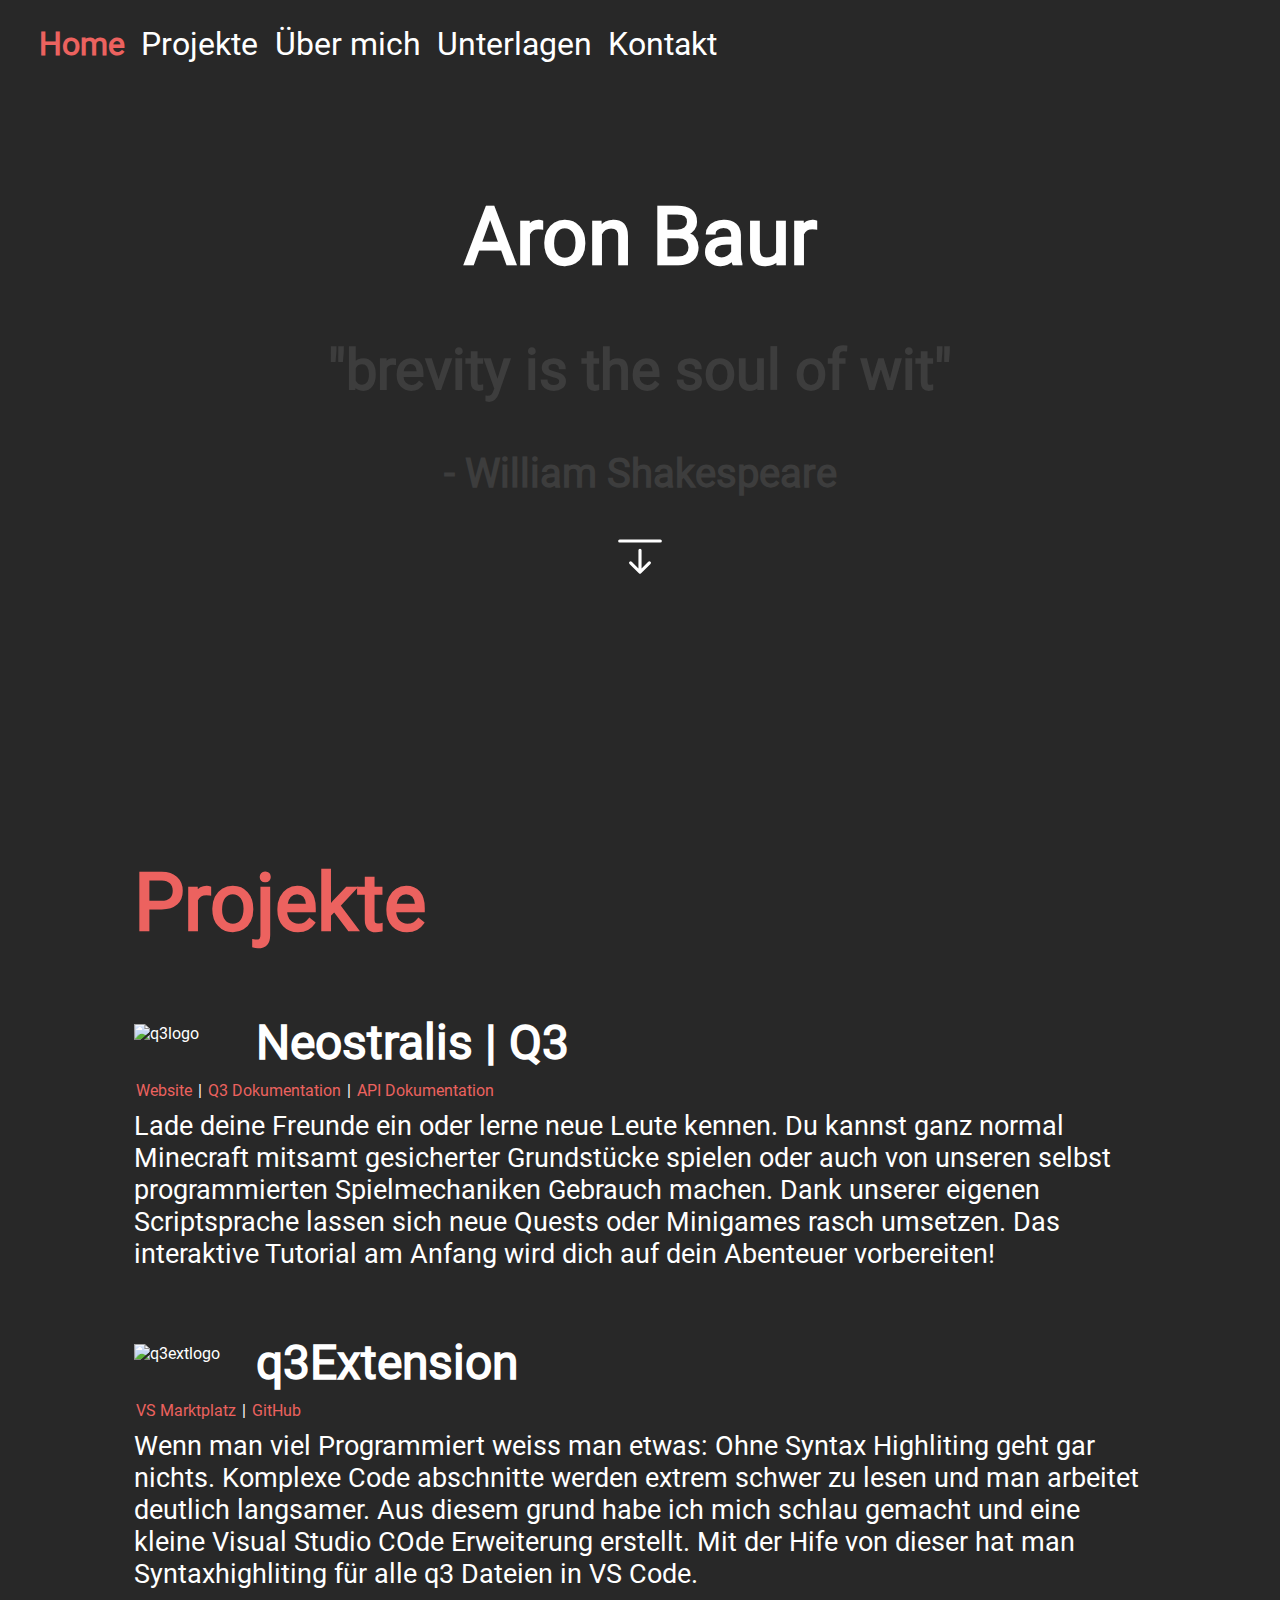
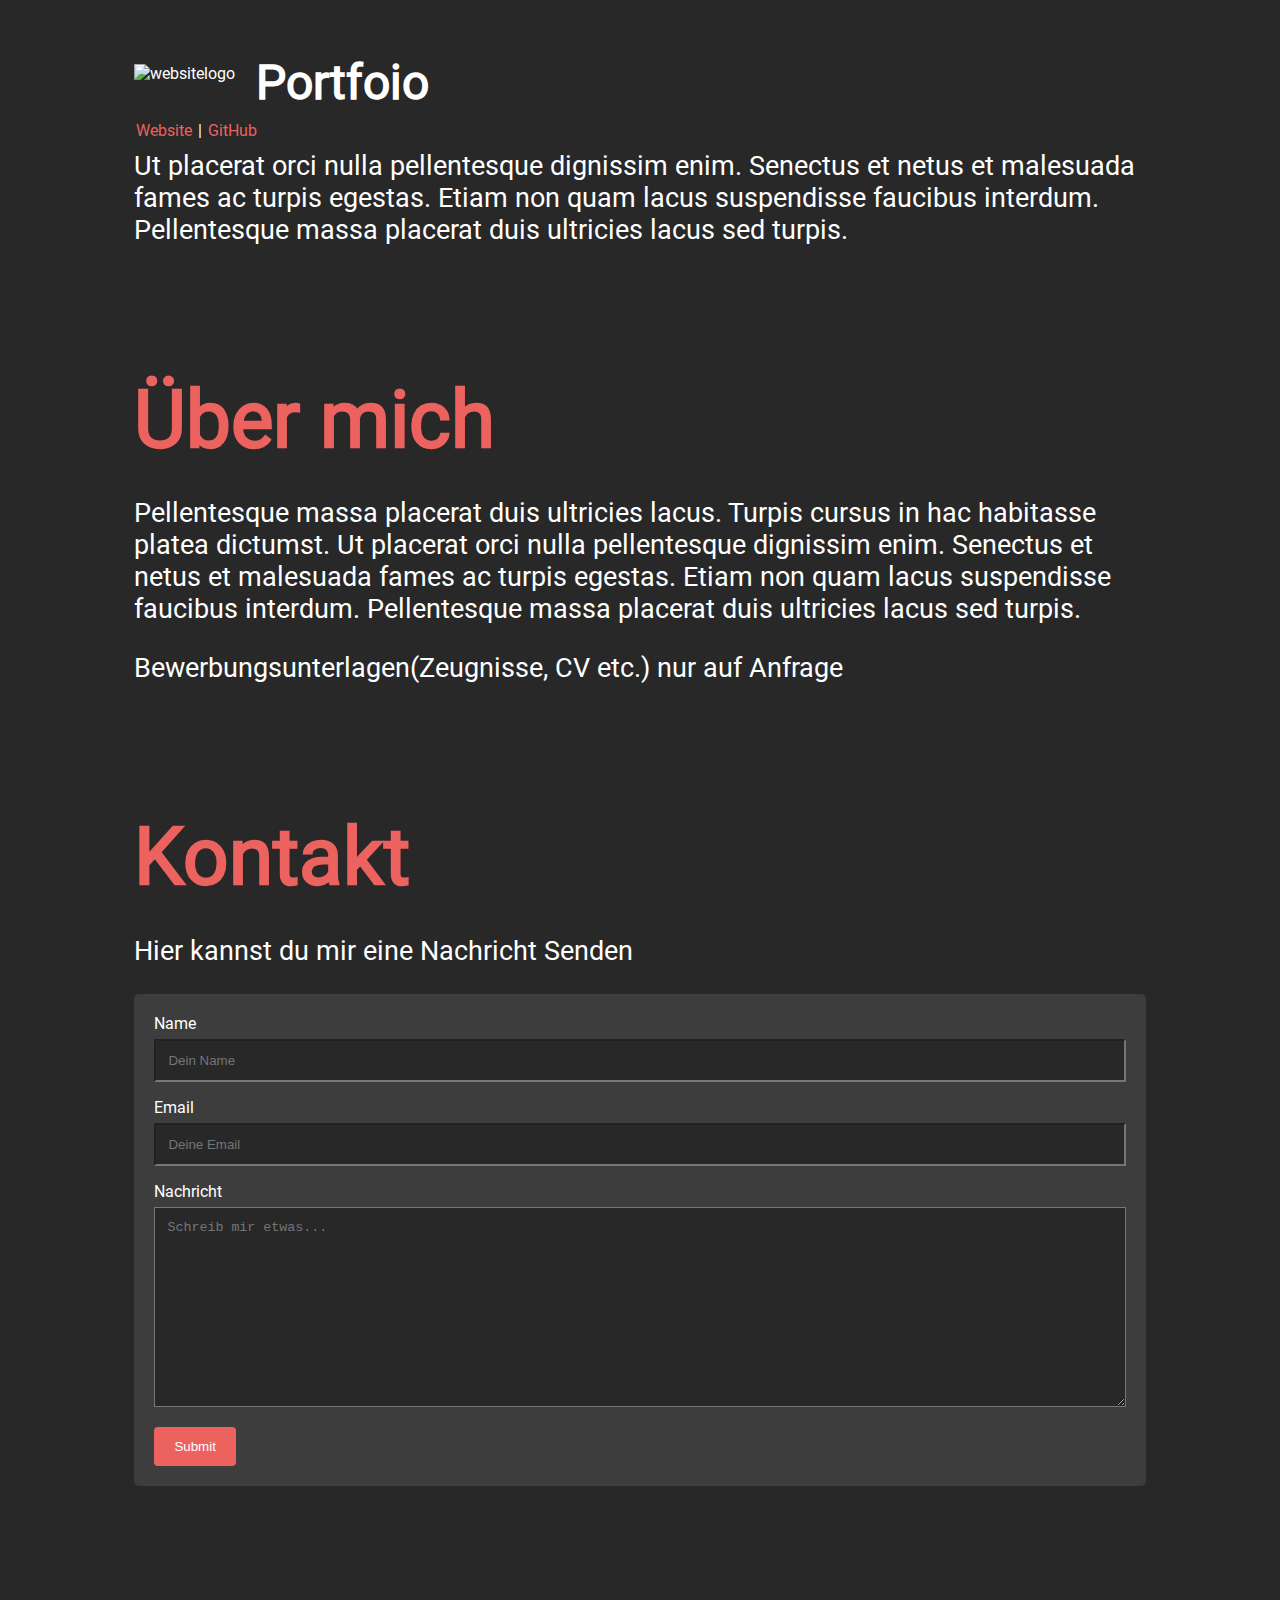
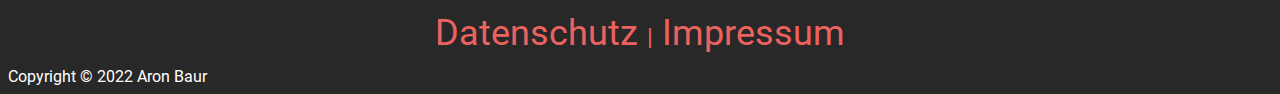
==== index.html @ 517d871a "added media queries" ====
<!DOCTYPE html>
<html lang="de">
<head>
    <title>Portfolio</title>
    <meta charset="utf-8">
    <link rel="stylesheet" href="static/css/styles.css" type="text/css">
    <link rel="apple-touch-icon" sizes="180x180" href="static/favicon/apple-touch-icon.png">
    <link rel="icon" type="image/png" sizes="32x32" href="static/favicon/favicon-32x32.png">
    <link rel="icon" type="image/png" sizes="16x16" href="static/favicon/favicon-16x16.png">
    <link rel="manifest" href="static/favicon/site.webmanifest">
    <meta content="Aron Baur" property="og:title" />
    <meta content="Mein aktuelles Portfolio" property="og:description" />
    <meta content="https://aronba.dev/" property="og:url" />
    <meta content="https://aronba.dev/static/favicon/android-chrome-512x512.png" property="og:image" />
    <meta content="#EC625F" data-react-helmet="true" name="theme-color" />

</head>
<body>
<a href="#home" id="topbutton"><svg xmlns="http://www.w3.org/2000/svg" width="50" height="50" fill="currentColor" class="bi bi-arrow-up-circle" viewBox="0 0 16 16">
    <path fill-rule="evenodd" d="M1 8a7 7 0 1 0 14 0A7 7 0 0 0 1 8zm15 0A8 8 0 1 1 0 8a8 8 0 0 1 16 0zm-7.5 3.5a.5.5 0 0 1-1 0V5.707L5.354 7.854a.5.5 0 1 1-.708-.708l3-3a.5.5 0 0 1 .708 0l3 3a.5.5 0 0 1-.708.708L8.5 5.707V11.5z"/>
</svg></a>
<nav>
    <a href="index.html#" id="home">Home</a>
    <a href="index.html#projects">Projekte</a>
    <a href=index.html#about">Über mich</a>
    <a href="index.html#files">Unterlagen</a>
    <a href="index.html#contact">Kontakt</a>
</nav>
<section id="title">
    <h1>Aron Baur</h1>
    <h2 id="quote">"brevity is the soul of wit"</h2>
    <h2>- William Shakespeare</h2>

    <a href="#projects" id="arrowdown"><svg  xmlns="http://www.w3.org/2000/svg" width="50" height="50" fill="currentColor" class="bi bi-arrow-bar-down" viewBox="0 0 16 16">
        <path fill-rule="evenodd" d="M1 3.5a.5.5 0 0 1 .5-.5h13a.5.5 0 0 1 0 1h-13a.5.5 0 0 1-.5-.5zM8 6a.5.5 0 0 1 .5.5v5.793l2.146-2.147a.5.5 0 0 1 .708.708l-3 3a.5.5 0 0 1-.708 0l-3-3a.5.5 0 0 1 .708-.708L7.5 12.293V6.5A.5.5 0 0 1 8 6z"/>
    </svg></a>
</section>
<section>
    <h3 id="projects">Projekte</h3>
    <div>
        <img src="static/img/q3.png" alt="q3logo">
        <h4>Neostralis | Q3</h4>
        <a href="https://neostralis.com/" class="source">Website</a> | <a href="https://git.rootlair.com/teckstein/q3" class="source">Q3 Dokumentation</a> | <a href="https://git.rootlair.com/Neostralis/neo-q3-docs" class="source">API Dokumentation</a>
        <p>Lade deine Freunde ein oder lerne neue Leute kennen. Du kannst ganz normal Minecraft mitsamt gesicherter Grundstücke spielen oder auch von unseren selbst programmierten Spielmechaniken Gebrauch machen. Dank unserer eigenen Scriptsprache lassen sich neue Quests oder Minigames rasch umsetzen. Das interaktive Tutorial am Anfang wird dich auf dein Abenteuer vorbereiten!</p>

    </div>
    <div>
        <img src="static/img/syntax.png" alt="q3extlogo">
        <h4>q3Extension</h4>
        <a href="https://marketplace.visualstudio.com/items?itemName=GreenWylf.Q3-Neostralis" class="source">VS Marktplatz</a> | <a href="https://github.com/AronBA/q3Extension" class="source">GitHub</a>
        <p> Wenn man viel Programmiert weiss man etwas: Ohne Syntax Highliting geht gar nichts. Komplexe Code abschnitte werden extrem schwer zu lesen und man arbeitet deutlich langsamer. Aus diesem grund habe ich mich schlau gemacht und eine kleine Visual Studio COde Erweiterung erstellt. Mit der Hife von dieser hat man Syntaxhighliting für alle q3 Dateien in VS Code.</p>

    </div>
    <div>
        <img src="static/favicon/android-chrome-512x512.png" alt="websitelogo">
        <h4>Portfoio</h4>
        <a href="" class="source">Website</a> | <a href="" class="source">GitHub</a>
        <p>Ut placerat orci nulla pellentesque dignissim enim. Senectus et netus et malesuada fames ac turpis egestas. Etiam non quam lacus suspendisse faucibus interdum. Pellentesque massa placerat duis ultricies lacus sed turpis.</p>

    </div>
</section>
<section>
    <h3 id="about">Über mich</h3>
    <p id="files">Pellentesque massa placerat duis ultricies lacus. Turpis cursus in hac habitasse platea dictumst. Ut placerat orci nulla pellentesque dignissim enim. Senectus et netus et malesuada fames ac turpis egestas. Etiam non quam lacus suspendisse faucibus interdum. Pellentesque massa placerat duis ultricies lacus sed turpis.</p>
    <p >Bewerbungsunterlagen(Zeugnisse, CV etc.) nur auf Anfrage</p>
</section>

<section>
    <h3 id="contact">Kontakt</h3>
    <p>Hier kannst du mir eine Nachricht Senden </p>
    <div class="container">
        <form action="" method="post">

            <label for="name">Name</label>
            <input type="text" id="name" name="name" placeholder="Dein Name">

            <label for="email">Email</label>
            <input type="text" id="email" name="email" placeholder="Deine Email">

            <label for="subject">Nachricht</label>
            <textarea id="subject" name="subject" placeholder="Schreib mir etwas..." style="height:200px"></textarea>

            <input type="submit" value="Submit" name="submit">
        </form>
    </div>
</section>
<footer>


    <div>
        <a href="datapolicy.html">Datenschutz</a> | <a href="imprint.html">Impressum</a><br>
    </div>
    Copyright © 2022 Aron Baur
</footer>
<script src="static/js/scripts.js"></script>
</body>
</html>
---- static/css/styles.css ----
@font-face {
    font-family: Roboto;
    src: url(/static/fonts/Roboto-Regular.ttf);
}
:root{
    --lightgrey: #3d3d3d;
    --grey: #111111;
    --darkgrey: #282828;
    --red: #EC625F;
    --white: #ffffff;
}
html{
    color: var(--white);
    scroll-behavior: smooth;
    font-family: Roboto;

}
body{
    background: var(--darkgrey);
}
nav{
    margin: 2%;
}
nav *{
    height: 40vh;
    margin: 0.5%;
    font-size: 2em;

}
nav *:hover{
    border-bottom: 2px solid var(--white);
}
section{
    margin: 10%;
}
div{
    margin: 0 0 5% 0;
}
footer *{
    font-size: 1.5em;
    text-align: center;
    color: var(--red)!important;
    margin: 1% 0.2%;
}
footer *:hover{

    color: #ab4545!important;
}
h1{
    font-size: 5em;
}
h2{
   color: var(--lightgrey);
    font-size:2.5em;
}
h3{
    margin-bottom: 3%;
    color: var(--red);
    font-size: 5em;
}
h4{
    margin-bottom: 1%;
    font-size: 3em;

}
img{
    width: 10%;

    float: left;
    margin: 1% 2% 1% 0;
}
p{
    font-size: 1.7em;
    margin-top:1% ;
}
a {
    text-decoration: none;
}
a:link {
    color: var(--white);
}
a:visited {
    color: var(--white);
}
a:hover {
    color: var(--white);
}
a:active {
    color: var(--white);
}

#title{
    text-align: center;
    height: 60vh;
}
#home{
    font-weight: bold;
    color: var(--red);
}
#home:hover{
    border-bottom: 2px solid var(--red);
}


#arrowdown *:hover{

}
#topbutton *{
    position: fixed;
    right: 0;
    bottom: 0;
    margin: 2%;
    animation: up2;
}
#topbutton *:hover{
    animation: up 1s ;
}

#quote{
    font-size: 3.5em;
    color: var(--lightgrey);
}


input[type=text], select, textarea {
    width: 100%;
    padding: 12px;
    box-sizing: border-box;
    margin-top: 6px;
    margin-bottom: 16px;
    resize: vertical;
    background-color: var(--darkgrey);
    color: var(--white);
}

input[type=submit] {
    background-color: var(--red);
    color: var(--white);
    padding: 12px 20px;
    border: none;
    border-radius: 4px;
    cursor: pointer;
}

input[type=submit]:hover {
    background-color: #ab4545;
}

.container {
    border-radius: 5px;
    background-color: var(--lightgrey);
    padding: 20px;
}


.source{
    color: var(--red)!important;
    margin: 0 0.2%;

}
.source:hover{
    color: #ab4545!important;
}

@keyframes up2 {
    0%   {bottom: -10%}
    100% {bottom: 0}
}

@keyframes up {
    0%   {bottom: 0}
    50% {bottom: 1%}
    100% {bottom: 0%}
}

@keyframes down {
    0%   {bottom: 0}
    50% {bottom: 1%}
    100% {bottom: 0%}
}

::-webkit-scrollbar {
    width: 8px;
}
::-webkit-scrollbar-track {
    background: var(--darkgrey);

}
::-webkit-scrollbar-thumb {
    background: var(--red);

}
::-webkit-scrollbar-thumb:hover {
    background: var(--red);

}

@media only screen and (max-width: 600px) {
    #title{
        height: 0!important;
    }

}
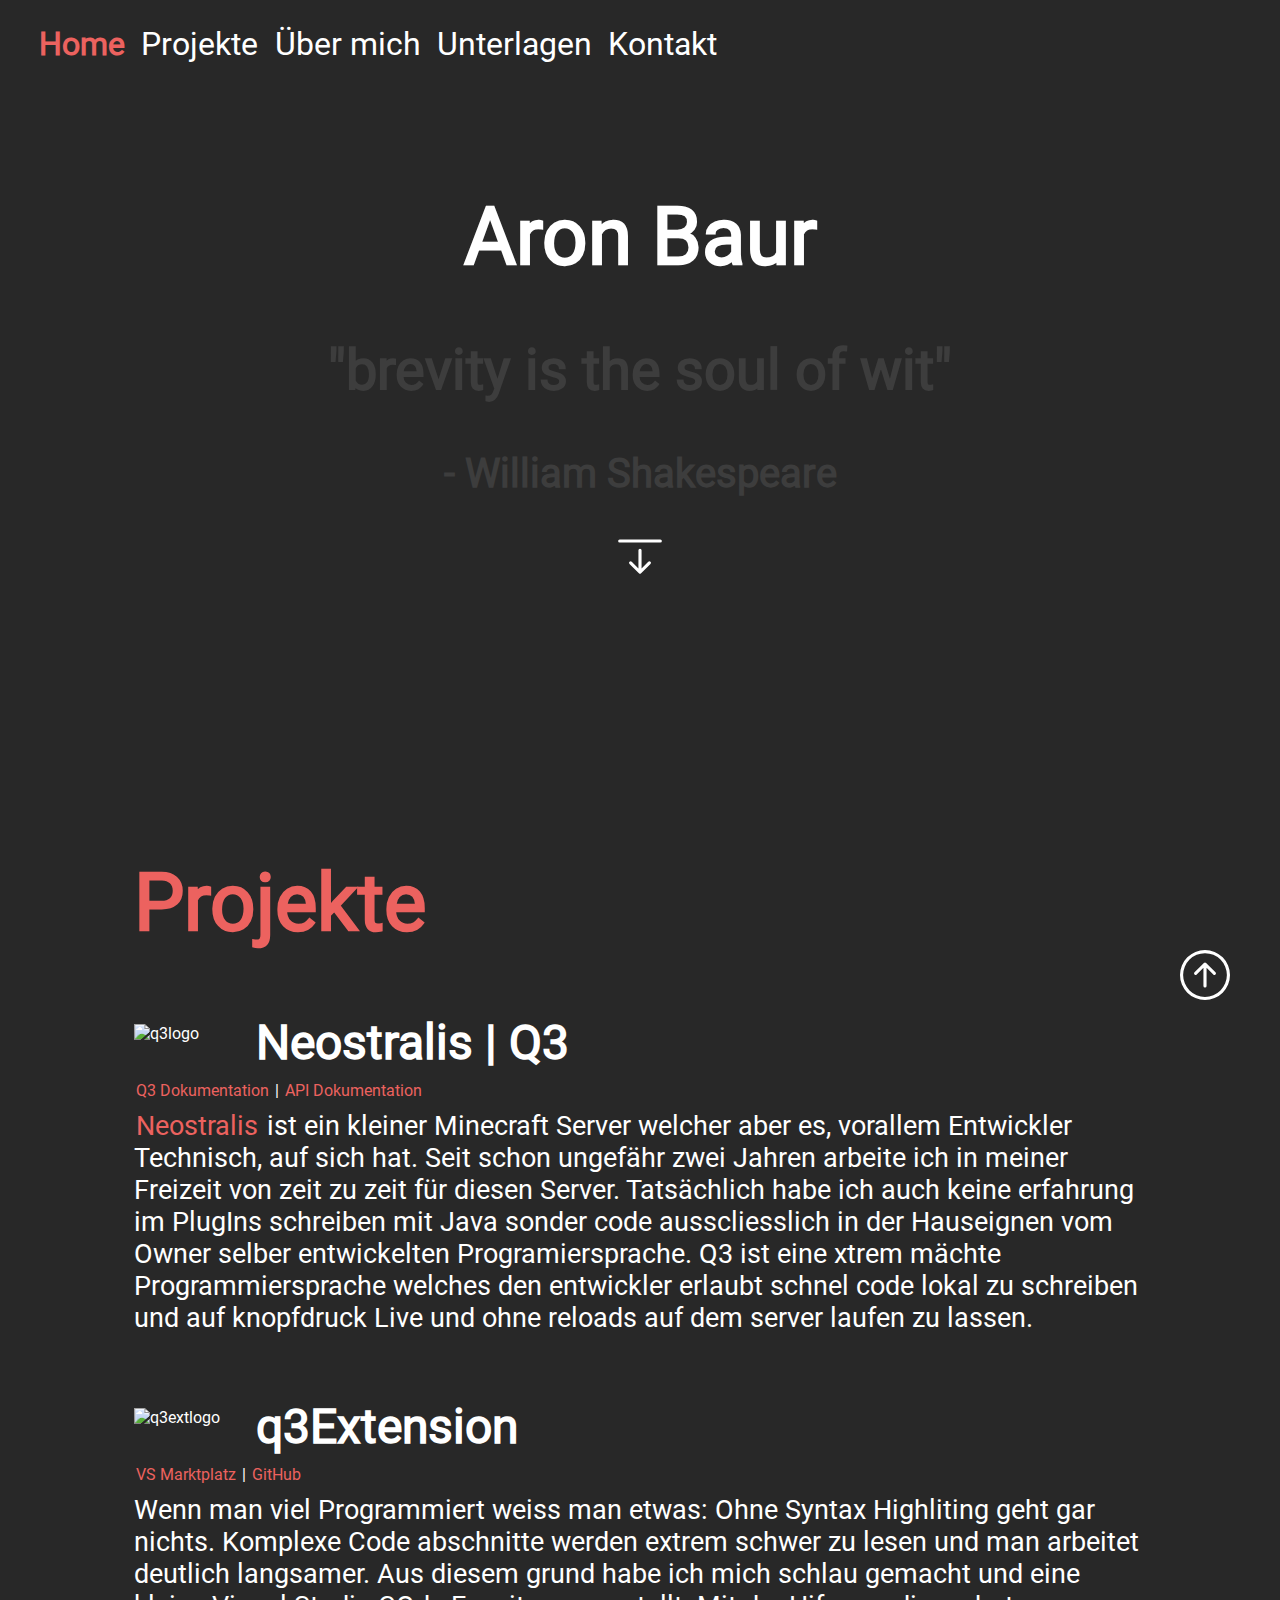
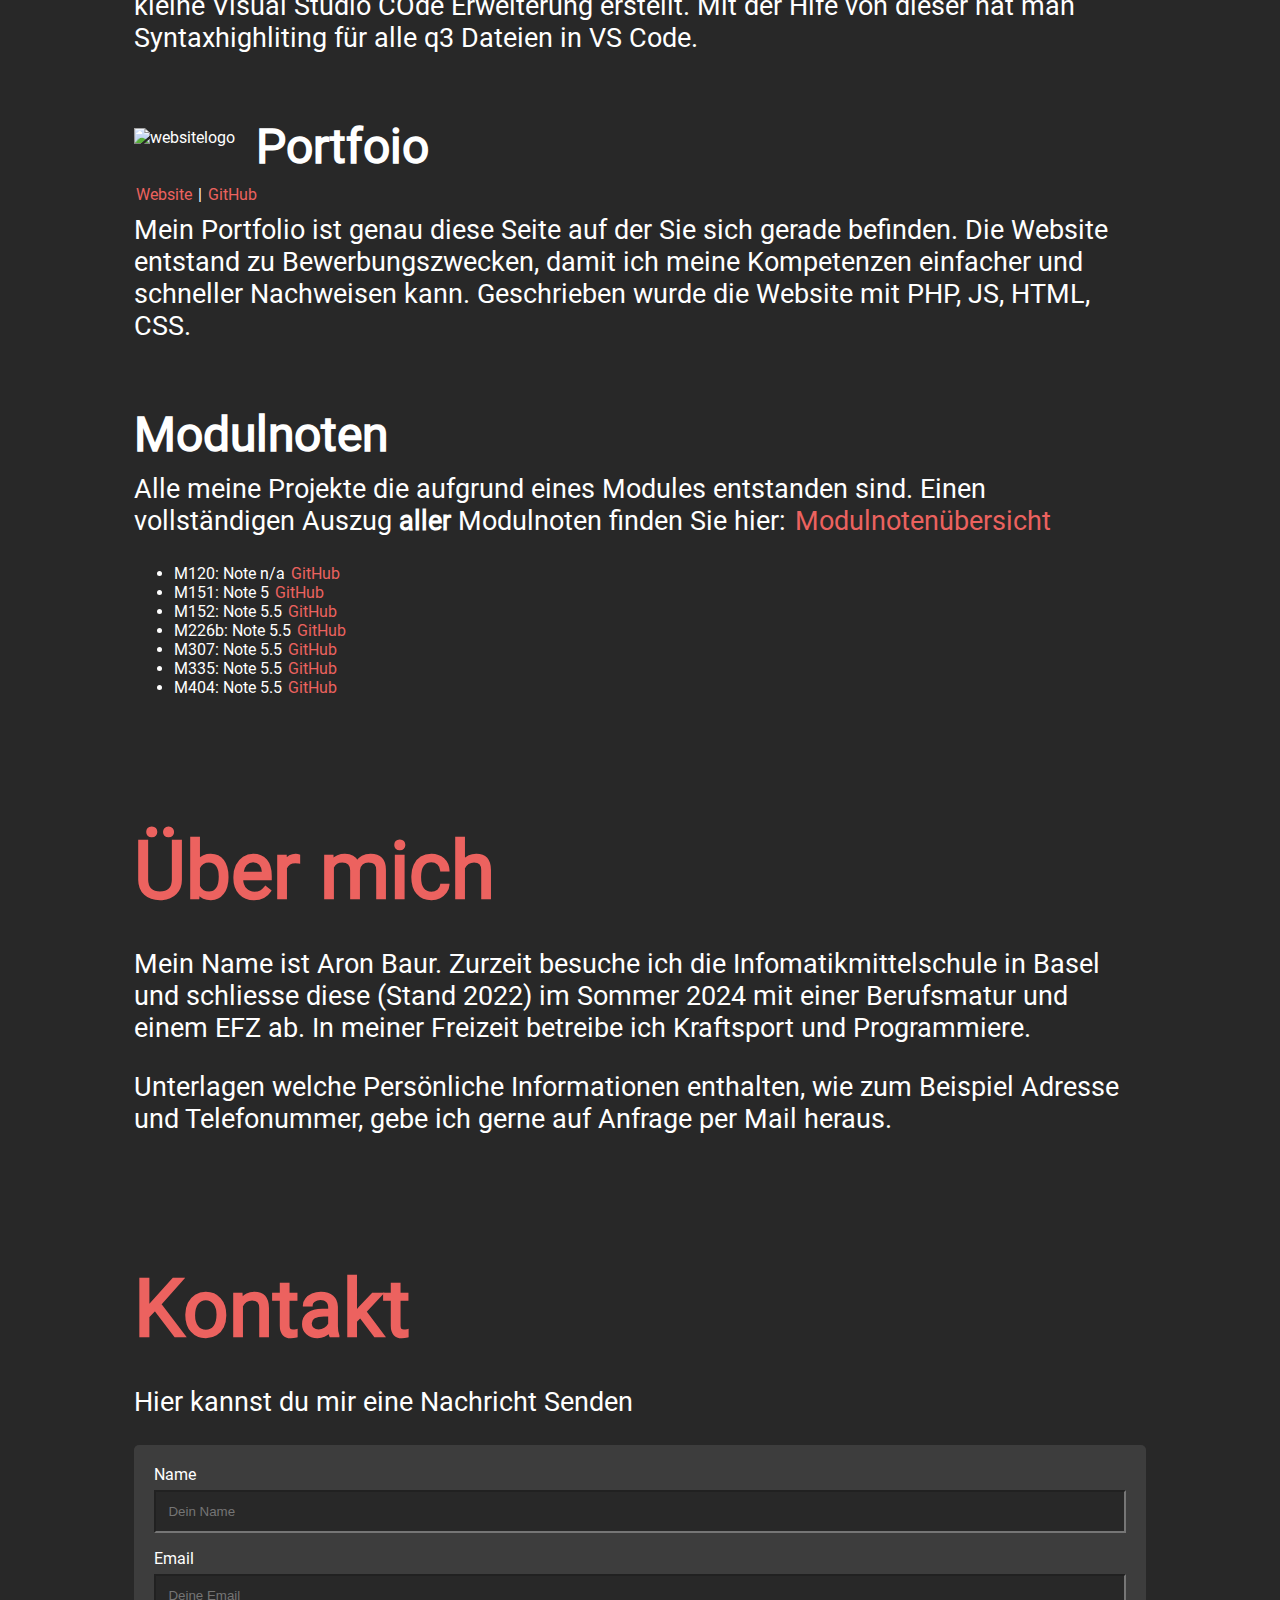
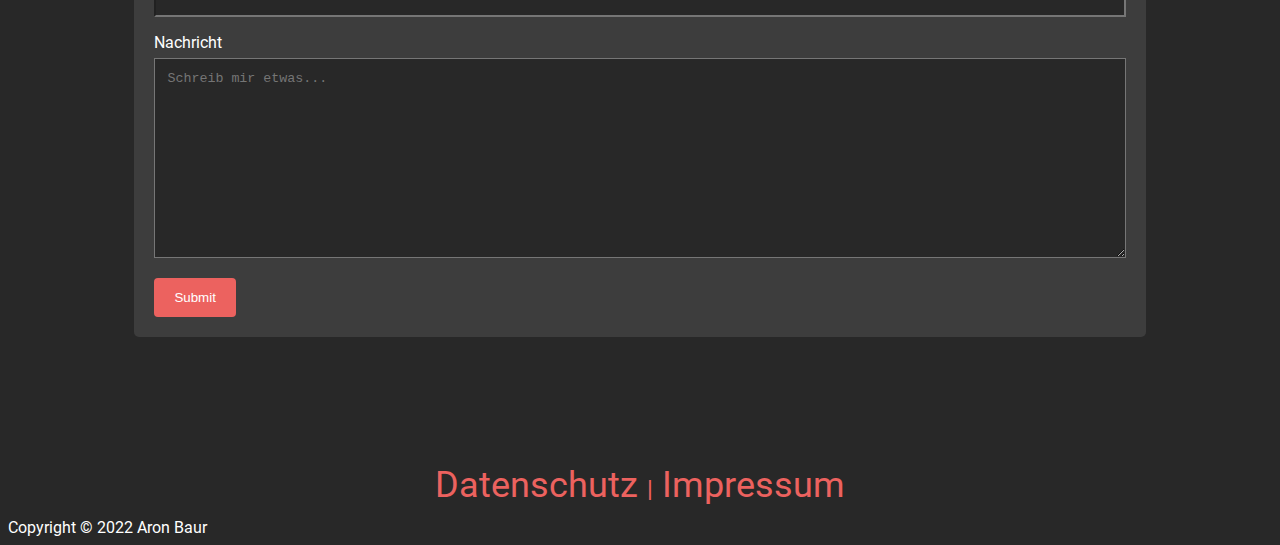
==== commit e2ea5dfc: "fixed php issues" ====
--- a/index.html
+++ b/index.html
@@ -22,7 +22,7 @@
 <nav>
     <a href="index.html#" id="home">Home</a>
     <a href="index.html#projects">Projekte</a>
-    <a href=index.html#about">Über mich</a>
+    <a href="index.html#about">Über mich</a>
     <a href="index.html#files">Unterlagen</a>
     <a href="index.html#contact">Kontakt</a>
 </nav>
@@ -30,6 +30,7 @@
     <h1>Aron Baur</h1>
     <h2 id="quote">"brevity is the soul of wit"</h2>
     <h2>- William Shakespeare</h2>
+
 
     <a href="#projects" id="arrowdown"><svg  xmlns="http://www.w3.org/2000/svg" width="50" height="50" fill="currentColor" class="bi bi-arrow-bar-down" viewBox="0 0 16 16">
         <path fill-rule="evenodd" d="M1 3.5a.5.5 0 0 1 .5-.5h13a.5.5 0 0 1 0 1h-13a.5.5 0 0 1-.5-.5zM8 6a.5.5 0 0 1 .5.5v5.793l2.146-2.147a.5.5 0 0 1 .708.708l-3 3a.5.5 0 0 1-.708 0l-3-3a.5.5 0 0 1 .708-.708L7.5 12.293V6.5A.5.5 0 0 1 8 6z"/>
@@ -40,29 +41,49 @@
     <div>
         <img src="static/img/q3.png" alt="q3logo">
         <h4>Neostralis | Q3</h4>
-        <a href="https://neostralis.com/" class="source">Website</a> | <a href="https://git.rootlair.com/teckstein/q3" class="source">Q3 Dokumentation</a> | <a href="https://git.rootlair.com/Neostralis/neo-q3-docs" class="source">API Dokumentation</a>
-        <p>Lade deine Freunde ein oder lerne neue Leute kennen. Du kannst ganz normal Minecraft mitsamt gesicherter Grundstücke spielen oder auch von unseren selbst programmierten Spielmechaniken Gebrauch machen. Dank unserer eigenen Scriptsprache lassen sich neue Quests oder Minigames rasch umsetzen. Das interaktive Tutorial am Anfang wird dich auf dein Abenteuer vorbereiten!</p>
+        <a href="https://git.rootlair.com/teckstein/q3" class="source" target="_blank">Q3 Dokumentation</a> | <a href="https://git.rootlair.com/Neostralis/neo-q3-docs" class="source" target="_blank">API Dokumentation</a>
+        <p> <a href="https://neostralis.com/" class="source" target="_blank">Neostralis</a> ist ein kleiner Minecraft Server welcher aber es, vorallem Entwickler Technisch, auf sich hat. Seit schon ungefähr zwei Jahren arbeite ich in meiner Freizeit von zeit zu zeit für diesen Server. Tatsächlich habe ich auch keine erfahrung im PlugIns
+            schreiben mit Java sonder code ausscliesslich in der Hauseignen vom Owner selber entwickelten Programiersprache. Q3 ist eine xtrem mächte Programmiersprache welches den entwickler erlaubt schnel code lokal zu schreiben und auf knopfdruck Live und ohne reloads auf
+            dem server laufen zu lassen.
+        </p>
 
     </div>
     <div>
         <img src="static/img/syntax.png" alt="q3extlogo">
         <h4>q3Extension</h4>
-        <a href="https://marketplace.visualstudio.com/items?itemName=GreenWylf.Q3-Neostralis" class="source">VS Marktplatz</a> | <a href="https://github.com/AronBA/q3Extension" class="source">GitHub</a>
+        <a href="https://marketplace.visualstudio.com/items?itemName=GreenWylf.Q3-Neostralis" class="source" target="_blank">VS Marktplatz</a> | <a href="https://github.com/AronBA/q3Extension" class="source" target="_blank">GitHub</a>
         <p> Wenn man viel Programmiert weiss man etwas: Ohne Syntax Highliting geht gar nichts. Komplexe Code abschnitte werden extrem schwer zu lesen und man arbeitet deutlich langsamer. Aus diesem grund habe ich mich schlau gemacht und eine kleine Visual Studio COde Erweiterung erstellt. Mit der Hife von dieser hat man Syntaxhighliting für alle q3 Dateien in VS Code.</p>
 
     </div>
     <div>
         <img src="static/favicon/android-chrome-512x512.png" alt="websitelogo">
         <h4>Portfoio</h4>
-        <a href="" class="source">Website</a> | <a href="" class="source">GitHub</a>
-        <p>Ut placerat orci nulla pellentesque dignissim enim. Senectus et netus et malesuada fames ac turpis egestas. Etiam non quam lacus suspendisse faucibus interdum. Pellentesque massa placerat duis ultricies lacus sed turpis.</p>
+        <a href="https://aronda.dev" class="source">Website</a> | <a href="https://github.com/AronBA/portfolio" class="source" target="_blank">GitHub</a>
+        <p>Mein Portfolio ist genau diese Seite auf der Sie sich gerade befinden. Die Website entstand zu Bewerbungszwecken, damit ich meine Kompetenzen einfacher und schneller Nachweisen kann. Geschrieben wurde die Website mit PHP, JS, HTML, CSS. </p>
 
+    </div>
+    <div>
+        <h4>Modulnoten</h4>
+        <p>Alle meine Projekte die aufgrund eines Modules entstanden sind. Einen vollständigen Auszug <b>aller</b> Modulnoten finden Sie hier: <a href="" class="source">Modulnotenübersicht</a></p>
+        <ul>
+            <li>M120: Note n/a <a href="https://github.com/AronBA/Modularbeit120" class="source" target="_blank">GitHub</a></li>
+            <li>M151: Note 5 <a href="https://github.com/AronBA/Modularbeit151" class="source" target="_blank">GitHub</a></li>
+            <li>M152: Note 5.5 <a href="https://github.com/AronBA/Modularbeit152" class="source" target="_blank">GitHub</a></li>
+            <li>M226b: Note 5.5 <a href="https://github.com/AronBA/Modularbeit226b" class="source" target="_blank">GitHub</a></li>
+            <li>M307: Note 5.5 <a href="https://github.com/AronBA/Modularbeit307" class="source" target="_blank">GitHub</a></li>
+            <li>M335: Note 5.5 <a href="https://github.com/AronBA/Modularbeit335" class="source" target="_blank">GitHub</a></li>
+            <li>M404: Note 5.5 <a href="https://github.com/AronBA/Modularbeit404" class="source" target="_blank">GitHub</a></li>
+
+        </ul>
     </div>
 </section>
 <section>
     <h3 id="about">Über mich</h3>
-    <p id="files">Pellentesque massa placerat duis ultricies lacus. Turpis cursus in hac habitasse platea dictumst. Ut placerat orci nulla pellentesque dignissim enim. Senectus et netus et malesuada fames ac turpis egestas. Etiam non quam lacus suspendisse faucibus interdum. Pellentesque massa placerat duis ultricies lacus sed turpis.</p>
-    <p >Bewerbungsunterlagen(Zeugnisse, CV etc.) nur auf Anfrage</p>
+    <p id="files">Mein Name ist Aron Baur. Zurzeit besuche ich die Infomatikmittelschule in Basel und schliesse diese (Stand 2022) im Sommer 2024 mit einer Berufsmatur und einem EFZ ab. In meiner Freizeit betreibe ich Kraftsport und Programmiere.</p>
+
+    <p>
+       Unterlagen welche Persönliche Informationen enthalten, wie zum Beispiel Adresse und Telefonummer, gebe ich gerne auf Anfrage per Mail heraus.
+    </p>
 </section>
 
 <section>
@@ -72,13 +93,13 @@
         <form action="" method="post">
 
             <label for="name">Name</label>
-            <input type="text" id="name" name="name" placeholder="Dein Name">
+            <input type="text" id="name" name="name" placeholder="Dein Name" required>
 
             <label for="email">Email</label>
-            <input type="text" id="email" name="email" placeholder="Deine Email">
+            <input type="email" id="email" name="email" placeholder="Deine Email" required>
 
             <label for="subject">Nachricht</label>
-            <textarea id="subject" name="subject" placeholder="Schreib mir etwas..." style="height:200px"></textarea>
+            <textarea id="subject" name="subject" placeholder="Schreib mir etwas..." style="height:200px" required></textarea>
 
             <input type="submit" value="Submit" name="submit">
         </form>
--- a/static/css/styles.css
+++ b/static/css/styles.css
@@ -102,19 +102,23 @@
 }
 
 
-#arrowdown *:hover{
-
-}
+
 #topbutton *{
     position: fixed;
-    right: 0;
-    bottom: 0;
-    margin: 2%;
-    animation: up2;
-}
-#topbutton *:hover{
-    animation: up 1s ;
-}
+    right: 50px;
+    bottom: -100px;
+}
+
+#sex *:hover{
+    animation: up 500ms ;
+}
+.buttonshow *{
+    animation: up2 500ms  ;
+}
+
+
+
+
 
 #quote{
     font-size: 3.5em;
@@ -122,7 +126,7 @@
 }
 
 
-input[type=text], select, textarea {
+input[type=text], select, textarea, input[type=email] {
     width: 100%;
     padding: 12px;
     box-sizing: border-box;
@@ -162,10 +166,6 @@
     color: #ab4545!important;
 }
 
-@keyframes up2 {
-    0%   {bottom: -10%}
-    100% {bottom: 0}
-}
 
 @keyframes up {
     0%   {bottom: 0}
@@ -189,6 +189,7 @@
 ::-webkit-scrollbar-thumb {
     background: var(--red);
 
+
 }
 ::-webkit-scrollbar-thumb:hover {
     background: var(--red);
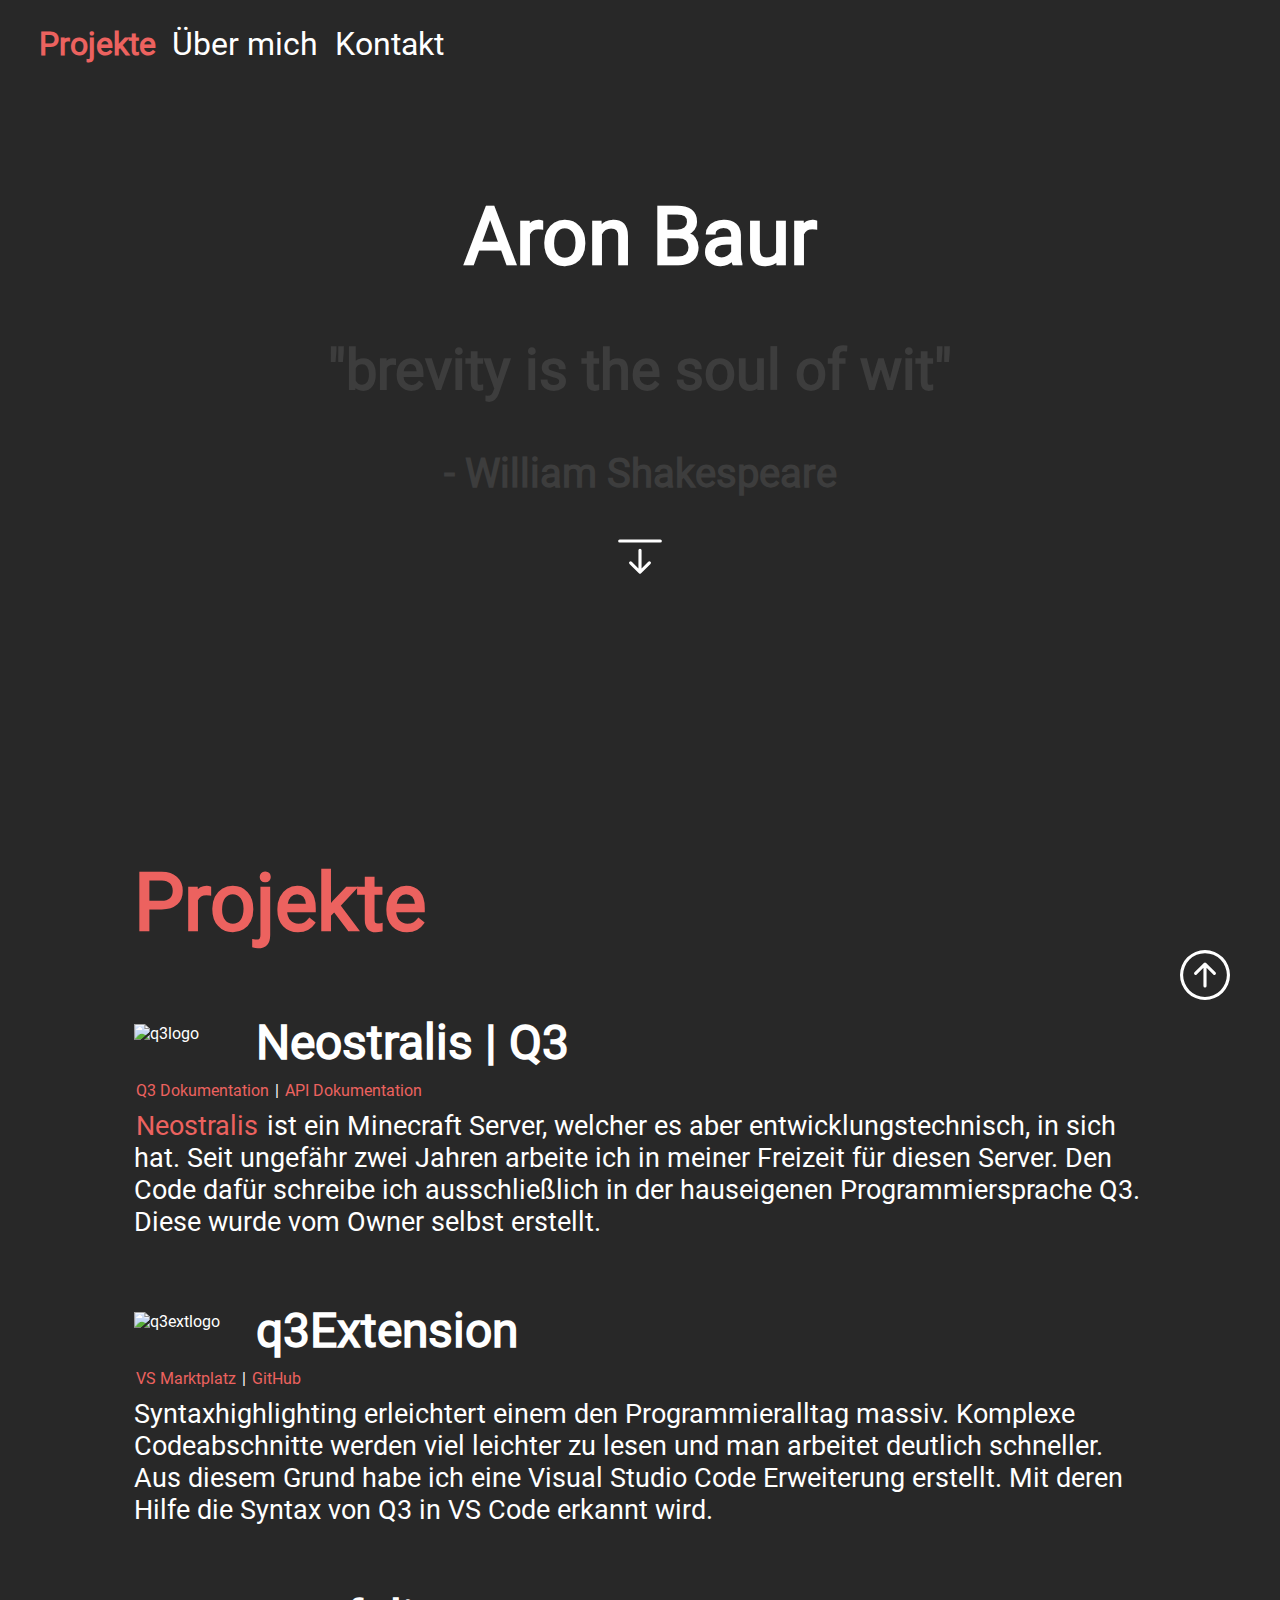
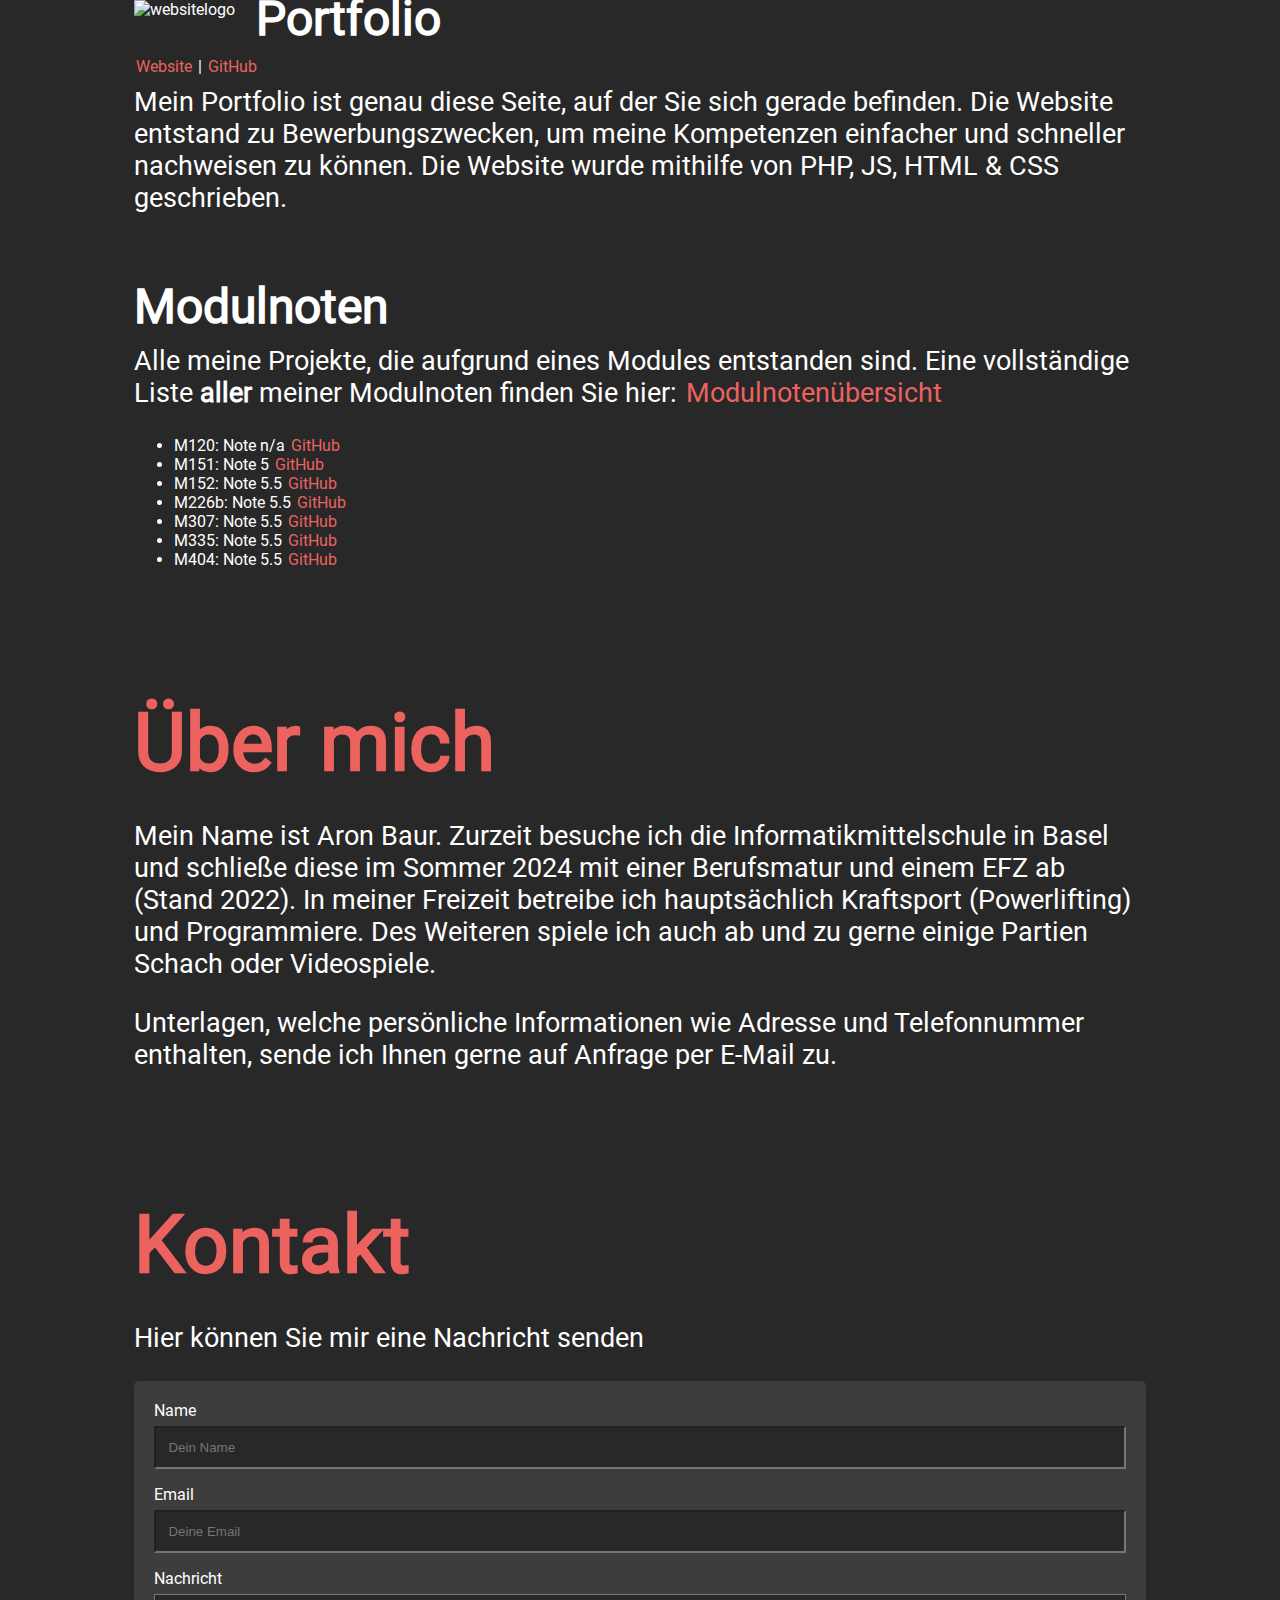
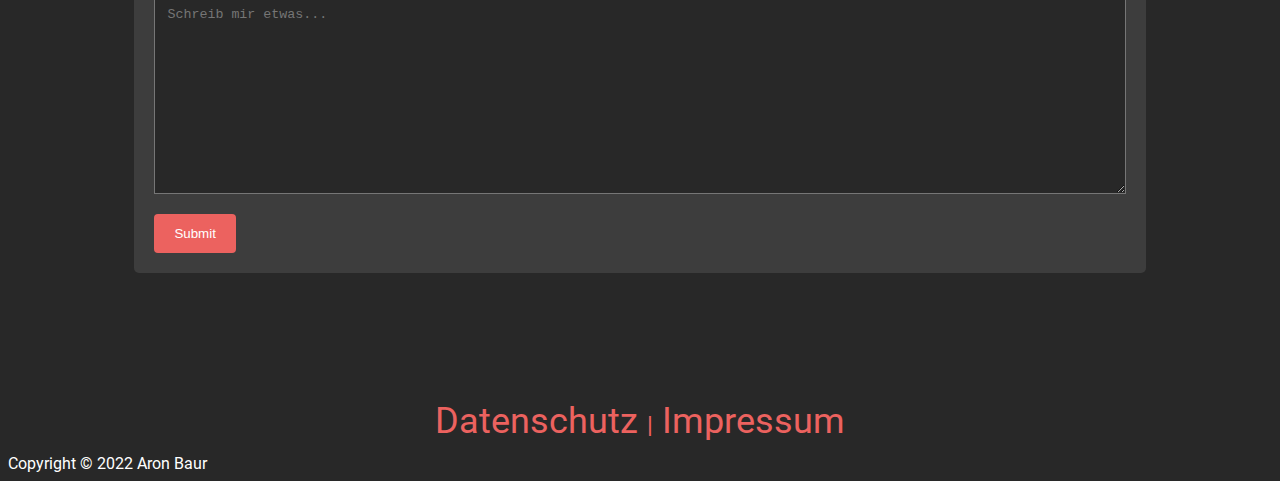
==== commit 0f245ae3: "besseres deutsch" ====
--- a/index.html
+++ b/index.html
@@ -7,7 +7,7 @@
     <link rel="apple-touch-icon" sizes="180x180" href="static/favicon/apple-touch-icon.png">
     <link rel="icon" type="image/png" sizes="32x32" href="static/favicon/favicon-32x32.png">
     <link rel="icon" type="image/png" sizes="16x16" href="static/favicon/favicon-16x16.png">
-    <link rel="manifest" href="static/favicon/site.webmanifest">
+
     <meta content="Aron Baur" property="og:title" />
     <meta content="Mein aktuelles Portfolio" property="og:description" />
     <meta content="https://aronba.dev/" property="og:url" />
@@ -20,11 +20,9 @@
     <path fill-rule="evenodd" d="M1 8a7 7 0 1 0 14 0A7 7 0 0 0 1 8zm15 0A8 8 0 1 1 0 8a8 8 0 0 1 16 0zm-7.5 3.5a.5.5 0 0 1-1 0V5.707L5.354 7.854a.5.5 0 1 1-.708-.708l3-3a.5.5 0 0 1 .708 0l3 3a.5.5 0 0 1-.708.708L8.5 5.707V11.5z"/>
 </svg></a>
 <nav>
-    <a href="index.html#" id="home">Home</a>
-    <a href="index.html#projects">Projekte</a>
-    <a href="index.html#about">Über mich</a>
-    <a href="index.html#files">Unterlagen</a>
-    <a href="index.html#contact">Kontakt</a>
+    <a href="#projects" id="home">Projekte</a>
+    <a href="#about">Über mich</a>
+    <a href="#contact">Kontakt</a>
 </nav>
 <section id="title">
     <h1>Aron Baur</h1>
@@ -42,9 +40,7 @@
         <img src="static/img/q3.png" alt="q3logo">
         <h4>Neostralis | Q3</h4>
         <a href="https://git.rootlair.com/teckstein/q3" class="source" target="_blank">Q3 Dokumentation</a> | <a href="https://git.rootlair.com/Neostralis/neo-q3-docs" class="source" target="_blank">API Dokumentation</a>
-        <p> <a href="https://neostralis.com/" class="source" target="_blank">Neostralis</a> ist ein kleiner Minecraft Server welcher aber es, vorallem Entwickler Technisch, auf sich hat. Seit schon ungefähr zwei Jahren arbeite ich in meiner Freizeit von zeit zu zeit für diesen Server. Tatsächlich habe ich auch keine erfahrung im PlugIns
-            schreiben mit Java sonder code ausscliesslich in der Hauseignen vom Owner selber entwickelten Programiersprache. Q3 ist eine xtrem mächte Programmiersprache welches den entwickler erlaubt schnel code lokal zu schreiben und auf knopfdruck Live und ohne reloads auf
-            dem server laufen zu lassen.
+        <p> <a href="https://neostralis.com/" class="source" target="_blank">Neostralis</a> ist ein Minecraft Server, welcher es aber entwicklungstechnisch, in sich hat. Seit ungefähr zwei Jahren arbeite ich in meiner Freizeit für diesen Server. Den Code dafür schreibe ich ausschließlich in der hauseigenen Programmiersprache Q3. Diese wurde vom Owner selbst erstellt.
         </p>
 
     </div>
@@ -52,19 +48,19 @@
         <img src="static/img/syntax.png" alt="q3extlogo">
         <h4>q3Extension</h4>
         <a href="https://marketplace.visualstudio.com/items?itemName=GreenWylf.Q3-Neostralis" class="source" target="_blank">VS Marktplatz</a> | <a href="https://github.com/AronBA/q3Extension" class="source" target="_blank">GitHub</a>
-        <p> Wenn man viel Programmiert weiss man etwas: Ohne Syntax Highliting geht gar nichts. Komplexe Code abschnitte werden extrem schwer zu lesen und man arbeitet deutlich langsamer. Aus diesem grund habe ich mich schlau gemacht und eine kleine Visual Studio COde Erweiterung erstellt. Mit der Hife von dieser hat man Syntaxhighliting für alle q3 Dateien in VS Code.</p>
+        <p align=“justify“> Syntaxhighlighting erleichtert einem den Programmieralltag massiv. Komplexe Codeabschnitte werden viel leichter zu lesen und man arbeitet deutlich schneller. Aus diesem Grund habe ich eine Visual Studio Code Erweiterung erstellt. Mit deren Hilfe die Syntax von Q3 in VS Code erkannt wird.</p>
 
     </div>
     <div>
         <img src="static/favicon/android-chrome-512x512.png" alt="websitelogo">
-        <h4>Portfoio</h4>
+        <h4>Portfolio</h4>
         <a href="https://aronda.dev" class="source">Website</a> | <a href="https://github.com/AronBA/portfolio" class="source" target="_blank">GitHub</a>
-        <p>Mein Portfolio ist genau diese Seite auf der Sie sich gerade befinden. Die Website entstand zu Bewerbungszwecken, damit ich meine Kompetenzen einfacher und schneller Nachweisen kann. Geschrieben wurde die Website mit PHP, JS, HTML, CSS. </p>
+        <p>Mein Portfolio ist genau diese Seite, auf der Sie sich gerade befinden. Die Website entstand zu Bewerbungszwecken, um meine Kompetenzen einfacher und schneller nachweisen zu können. Die Website wurde mithilfe von PHP, JS, HTML & CSS geschrieben.</p>
 
     </div>
     <div>
         <h4>Modulnoten</h4>
-        <p>Alle meine Projekte die aufgrund eines Modules entstanden sind. Einen vollständigen Auszug <b>aller</b> Modulnoten finden Sie hier: <a href="" class="source">Modulnotenübersicht</a></p>
+        <p>Alle meine Projekte, die aufgrund eines Modules entstanden sind. Eine vollständige Liste <b>aller</b> meiner Modulnoten finden Sie hier: <a href="static/docs/Modulnotenübersicht_AronBaur.pdf" class="source" target="_blank">Modulnotenübersicht</a></p>
         <ul>
             <li>M120: Note n/a <a href="https://github.com/AronBA/Modularbeit120" class="source" target="_blank">GitHub</a></li>
             <li>M151: Note 5 <a href="https://github.com/AronBA/Modularbeit151" class="source" target="_blank">GitHub</a></li>
@@ -79,18 +75,18 @@
 </section>
 <section>
     <h3 id="about">Über mich</h3>
-    <p id="files">Mein Name ist Aron Baur. Zurzeit besuche ich die Infomatikmittelschule in Basel und schliesse diese (Stand 2022) im Sommer 2024 mit einer Berufsmatur und einem EFZ ab. In meiner Freizeit betreibe ich Kraftsport und Programmiere.</p>
+    <p id="files">Mein Name ist Aron Baur. Zurzeit besuche ich die Informatikmittelschule in Basel und schließe diese im Sommer 2024 mit einer Berufsmatur und einem EFZ ab (Stand 2022). In meiner Freizeit betreibe ich hauptsächlich Kraftsport (Powerlifting) und Programmiere. Des Weiteren spiele ich auch ab und zu gerne einige Partien Schach oder Videospiele.</p>
 
     <p>
-       Unterlagen welche Persönliche Informationen enthalten, wie zum Beispiel Adresse und Telefonummer, gebe ich gerne auf Anfrage per Mail heraus.
+        Unterlagen, welche persönliche Informationen wie Adresse und Telefonnummer enthalten, sende ich Ihnen gerne auf Anfrage per E-Mail zu.
     </p>
 </section>
 
 <section>
     <h3 id="contact">Kontakt</h3>
-    <p>Hier kannst du mir eine Nachricht Senden </p>
+    <p>Hier können Sie mir eine Nachricht senden </p>
     <div class="container">
-        <form action="" method="post">
+        <form action="contact.php" method="post">
 
             <label for="name">Name</label>
             <input type="text" id="name" name="name" placeholder="Dein Name" required>
@@ -105,6 +101,7 @@
         </form>
     </div>
 </section>
+
 <footer>
 
 
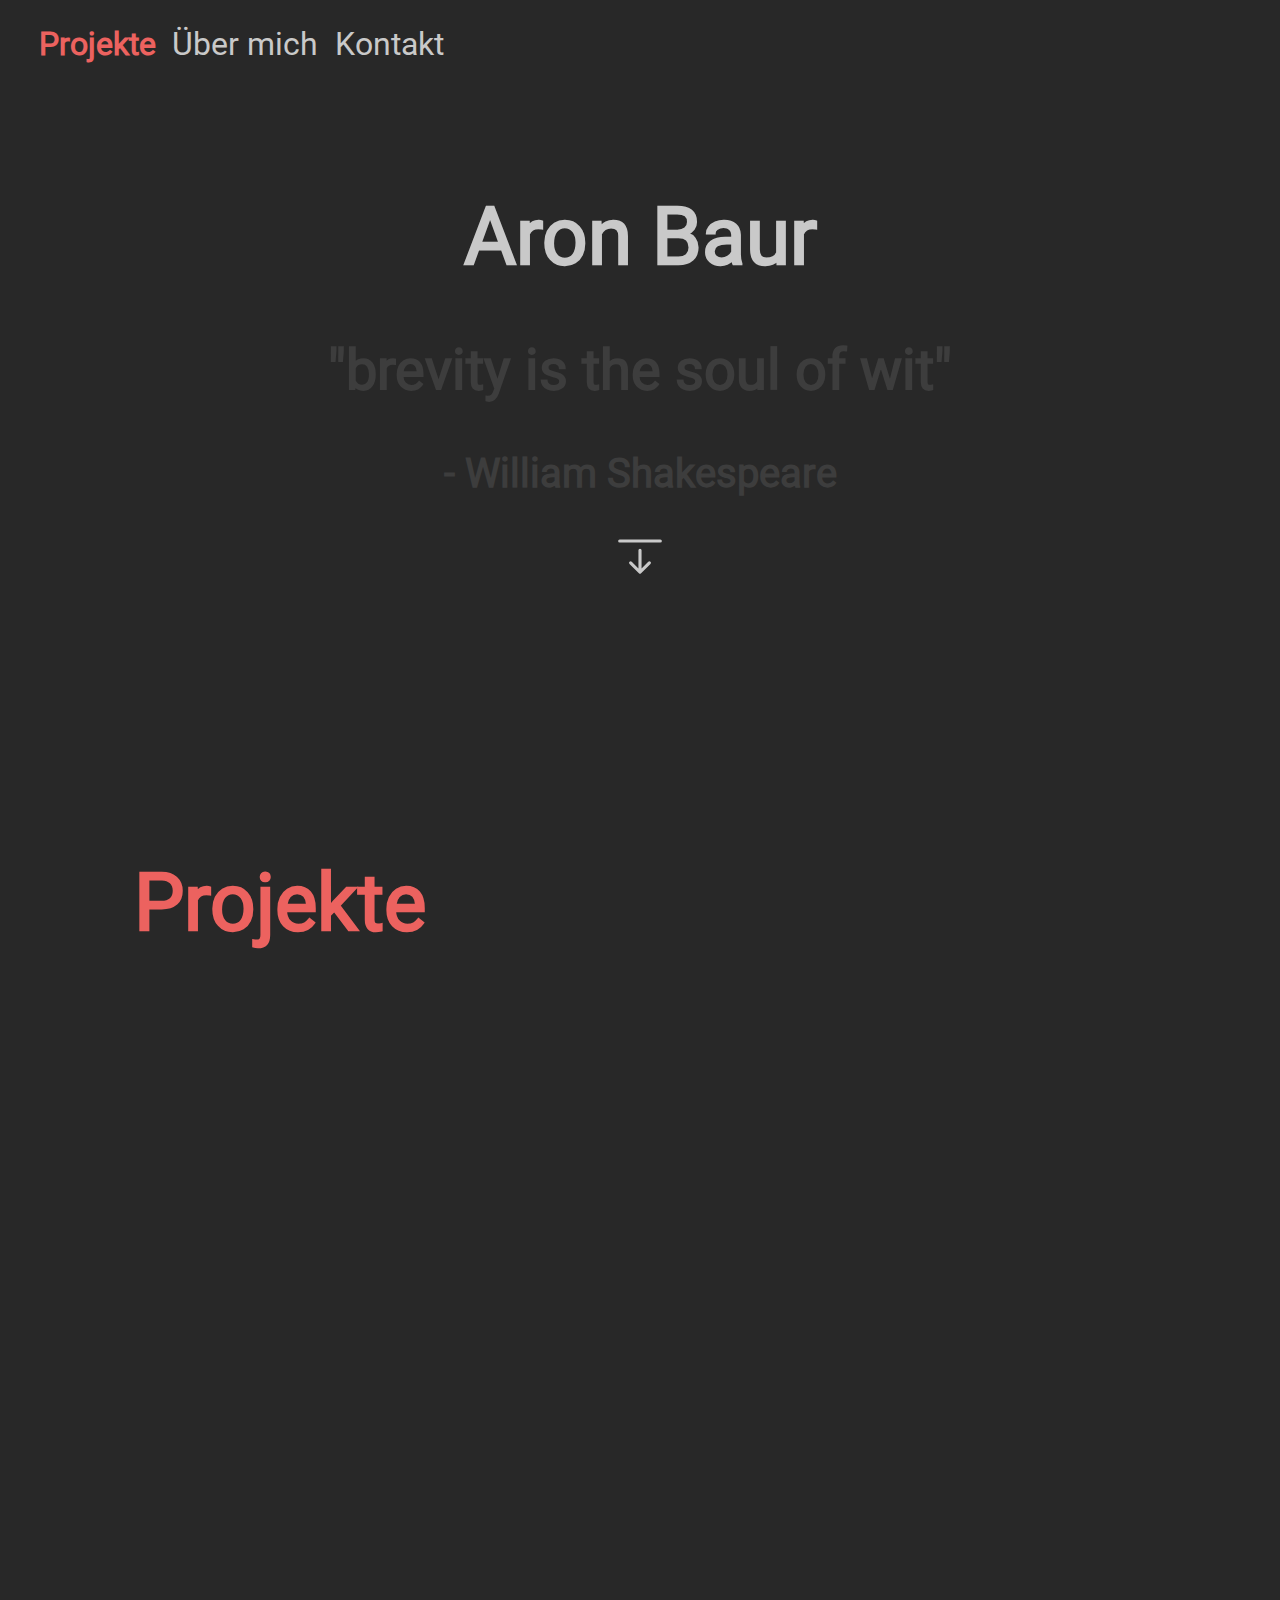
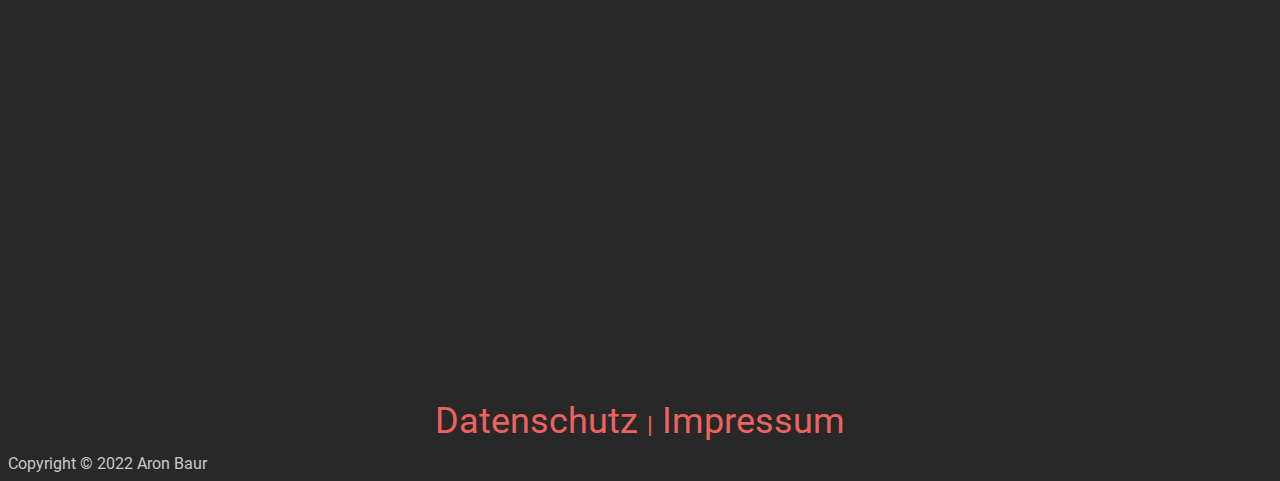
==== commit a4b2c5de: "added onscroll effect" ====
--- a/index.html
+++ b/index.html
@@ -30,13 +30,13 @@
     <h2>- William Shakespeare</h2>
 
 
-    <a href="#projects" id="arrowdown"><svg  xmlns="http://www.w3.org/2000/svg" width="50" height="50" fill="currentColor" class="bi bi-arrow-bar-down" viewBox="0 0 16 16">
+    <a href="#projects" id="arrowdown" ><svg  xmlns="http://www.w3.org/2000/svg" width="50" height="50" fill="currentColor" class="bi bi-arrow-bar-down" viewBox="0 0 16 16">
         <path fill-rule="evenodd" d="M1 3.5a.5.5 0 0 1 .5-.5h13a.5.5 0 0 1 0 1h-13a.5.5 0 0 1-.5-.5zM8 6a.5.5 0 0 1 .5.5v5.793l2.146-2.147a.5.5 0 0 1 .708.708l-3 3a.5.5 0 0 1-.708 0l-3-3a.5.5 0 0 1 .708-.708L7.5 12.293V6.5A.5.5 0 0 1 8 6z"/>
     </svg></a>
 </section>
-<section>
-    <h3 id="projects">Projekte</h3>
-    <div>
+<section class="hidden">
+    <h3 id="projects" class="hidden">Projekte</h3>
+    <div class="hidden">
         <img src="static/img/q3.png" alt="q3logo">
         <h4>Neostralis | Q3</h4>
         <a href="https://git.rootlair.com/teckstein/q3" class="source" target="_blank">Q3 Dokumentation</a> | <a href="https://git.rootlair.com/Neostralis/neo-q3-docs" class="source" target="_blank">API Dokumentation</a>
@@ -44,21 +44,21 @@
         </p>
 
     </div>
-    <div>
+    <div class="hidden">
         <img src="static/img/syntax.png" alt="q3extlogo">
         <h4>q3Extension</h4>
         <a href="https://marketplace.visualstudio.com/items?itemName=GreenWylf.Q3-Neostralis" class="source" target="_blank">VS Marktplatz</a> | <a href="https://github.com/AronBA/q3Extension" class="source" target="_blank">GitHub</a>
         <p align=“justify“> Syntaxhighlighting erleichtert einem den Programmieralltag massiv. Komplexe Codeabschnitte werden viel leichter zu lesen und man arbeitet deutlich schneller. Aus diesem Grund habe ich eine Visual Studio Code Erweiterung erstellt. Mit deren Hilfe die Syntax von Q3 in VS Code erkannt wird.</p>
 
     </div>
-    <div>
+    <div class="hidden">
         <img src="static/favicon/android-chrome-512x512.png" alt="websitelogo">
         <h4>Portfolio</h4>
         <a href="https://aronda.dev" class="source">Website</a> | <a href="https://github.com/AronBA/portfolio" class="source" target="_blank">GitHub</a>
         <p>Mein Portfolio ist genau diese Seite, auf der Sie sich gerade befinden. Die Website entstand zu Bewerbungszwecken, um meine Kompetenzen einfacher und schneller nachweisen zu können. Die Website wurde mithilfe von PHP, JS, HTML & CSS geschrieben.</p>
 
     </div>
-    <div>
+    <div class="hidden">
         <h4>Modulnoten</h4>
         <p>Alle meine Projekte, die aufgrund eines Modules entstanden sind. Eine vollständige Liste <b>aller</b> meiner Modulnoten finden Sie hier: <a href="static/docs/Modulnotenübersicht_AronBaur.pdf" class="source" target="_blank">Modulnotenübersicht</a></p>
         <ul>
@@ -73,8 +73,8 @@
         </ul>
     </div>
 </section>
-<section>
-    <h3 id="about">Über mich</h3>
+<section class="hidden">
+    <h3 id="about" class="hidden">Über mich</h3>
     <p id="files">Mein Name ist Aron Baur. Zurzeit besuche ich die Informatikmittelschule in Basel und schließe diese im Sommer 2024 mit einer Berufsmatur und einem EFZ ab (Stand 2022). In meiner Freizeit betreibe ich hauptsächlich Kraftsport (Powerlifting) und Programmiere. Des Weiteren spiele ich auch ab und zu gerne einige Partien Schach oder Videospiele.</p>
 
     <p>
@@ -82,8 +82,8 @@
     </p>
 </section>
 
-<section>
-    <h3 id="contact">Kontakt</h3>
+<section class="hidden">
+    <h3 id="contact" class="hidden">Kontakt</h3>
     <p>Hier können Sie mir eine Nachricht senden </p>
     <div class="container">
         <form action="contact.php" method="post">
--- a/static/css/styles.css
+++ b/static/css/styles.css
@@ -7,12 +7,14 @@
     --grey: #111111;
     --darkgrey: #282828;
     --red: #EC625F;
-    --white: #ffffff;
+    --white: #c9c9c9;
 }
 html{
     color: var(--white);
     scroll-behavior: smooth;
     font-family: Roboto;
+    overflow-x: hidden;
+
 
 }
 body{
@@ -20,18 +22,23 @@
 }
 nav{
     margin: 2%;
+    animation: 2s ease-out 0s 1 slideInLeft;
+
 }
 nav *{
     height: 40vh;
     margin: 0.5%;
     font-size: 2em;
 
+
+
 }
 nav *:hover{
     border-bottom: 2px solid var(--white);
 }
 section{
     margin: 10%;
+
 }
 div{
     margin: 0 0 5% 0;
@@ -62,6 +69,7 @@
     margin-bottom: 1%;
     font-size: 3em;
 
+
 }
 img{
     width: 10%;
@@ -92,6 +100,7 @@
 #title{
     text-align: center;
     height: 60vh;
+    animation: 2s ease-out 0s 1 slideInRight;
 }
 #home{
     font-weight: bold;
@@ -105,17 +114,14 @@
 
 #topbutton *{
     position: fixed;
-    right: 50px;
-    bottom: -100px;
-}
-
-#sex *:hover{
-    animation: up 500ms ;
-}
-.buttonshow *{
-    animation: up2 500ms  ;
-}
-
+    right: 0;
+    bottom: 0;
+    margin: 2%;
+    animation: up2;
+}
+#topbutton *:hover{
+    animation: up 1s ;
+}
 
 
 
@@ -167,10 +173,25 @@
 }
 
 
+
+
+.hidden{
+    opacity: 0;
+    transition:  all 1s;
+    filter: blur(5px);
+    transform: translateX(-100%);
+}
+.show{
+    opacity: 1;
+    filter: blur(0);
+    transform: translateX(0);
+
+}
+
 @keyframes up {
     0%   {bottom: 0}
     50% {bottom: 1%}
-    100% {bottom: 0%}
+    100% {bottom: 0}
 }
 
 @keyframes down {
@@ -179,6 +200,32 @@
     100% {bottom: 0%}
 }
 
+@keyframes slideInLeft {
+    0% {
+        transform: translateX(-100%);
+    }
+    100% {
+        transform: translateX(0);
+    }
+}
+
+@keyframes slideInRight {
+    0% {
+        transform: translateX(100%);
+    }
+    100% {
+        transform: translateX(0);
+    }
+}
+@keyframes slideInBottom {
+    0% {
+        transform: translateY(100%);
+    }
+    100% {
+        transform: translateY(0);
+    }
+}
+
 ::-webkit-scrollbar {
     width: 8px;
 }
@@ -196,9 +243,15 @@
 
 }
 
-@media only screen and (max-width: 600px) {
+@media only screen and (min-device-width : 320px) and (max-device-width : 480px) {
+   nav *{
+       font-size: 4em;
+   }
     #title{
-        height: 0!important;
-    }
-
+
+        height: 25vh;
+    }
+    section *{
+        animation: 3s ease-out 0s 1 slideInBottom;
+    }
 }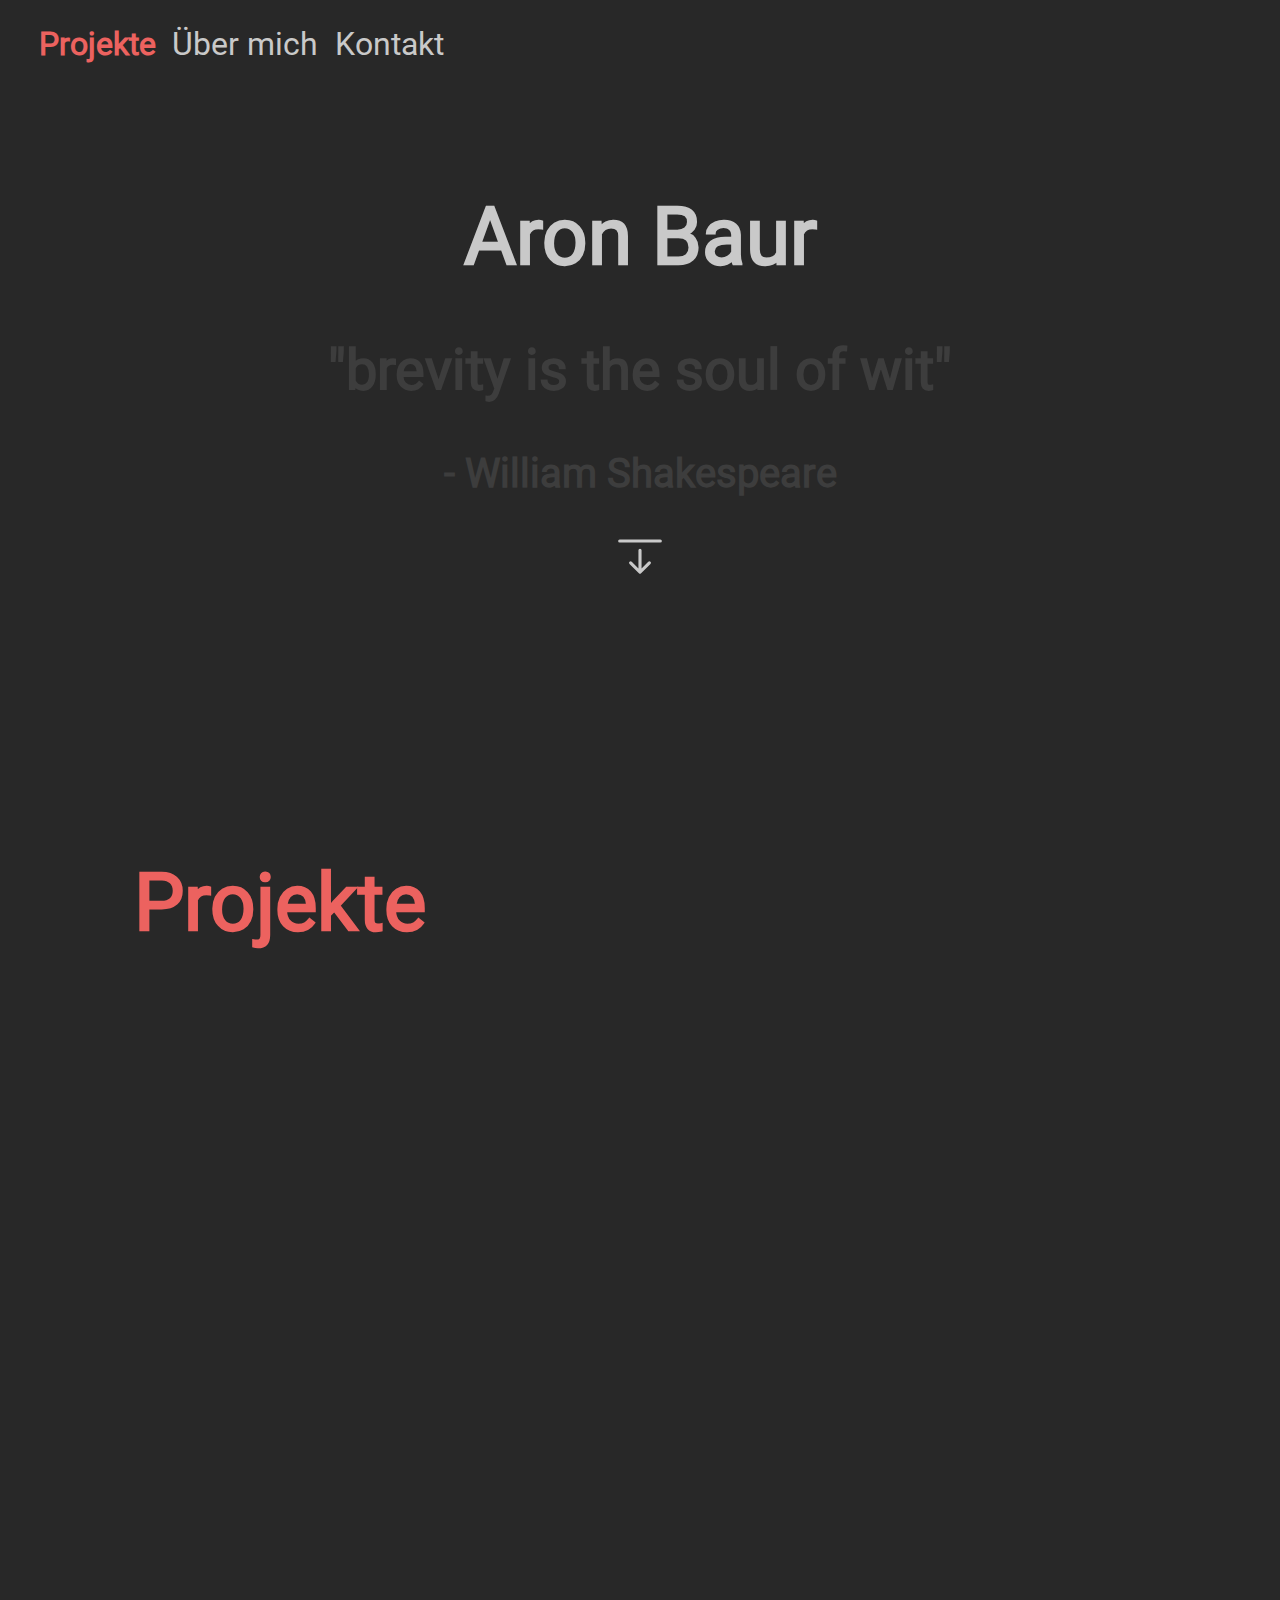
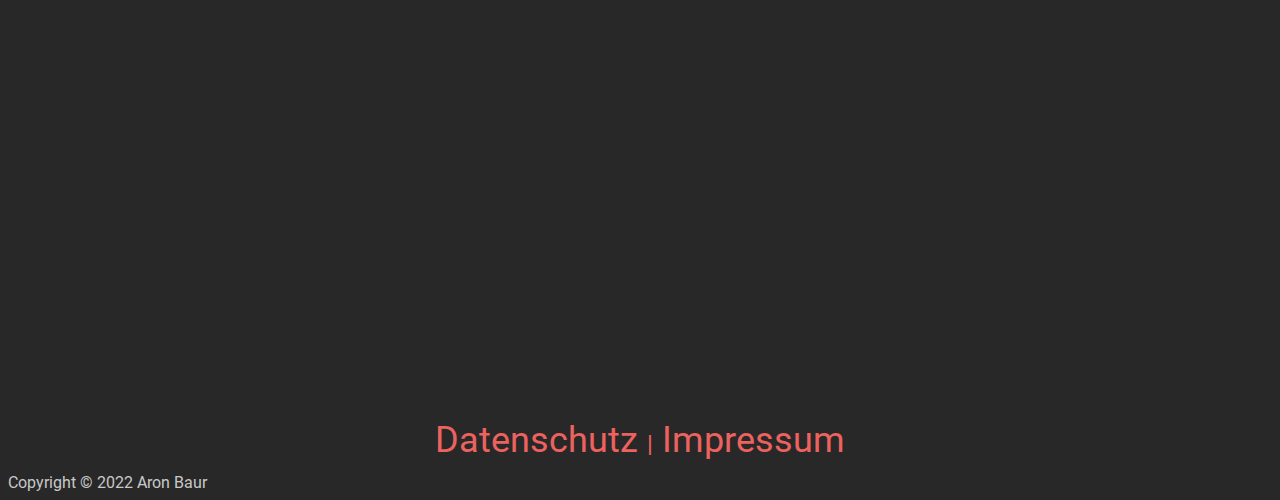
==== commit 88bdf8a6: "Update index.html" ====
--- a/index.html
+++ b/index.html
@@ -63,6 +63,7 @@
         <p>Alle meine Projekte, die aufgrund eines Modules entstanden sind. Eine vollständige Liste <b>aller</b> meiner Modulnoten finden Sie hier: <a href="static/docs/Modulnotenübersicht_AronBaur.pdf" class="source" target="_blank">Modulnotenübersicht</a></p>
         <ul>
             <li>M120: Note n/a <a href="https://github.com/AronBA/Modularbeit120" class="source" target="_blank">GitHub</a></li>
+            <li>M133: Note 5.5 <a href="https://github.com/AronBA/Modularbeit133" class "souce" target="_blank">GitHub</a></li>
             <li>M151: Note 5 <a href="https://github.com/AronBA/Modularbeit151" class="source" target="_blank">GitHub</a></li>
             <li>M152: Note 5.5 <a href="https://github.com/AronBA/Modularbeit152" class="source" target="_blank">GitHub</a></li>
             <li>M226b: Note 5.5 <a href="https://github.com/AronBA/Modularbeit226b" class="source" target="_blank">GitHub</a></li>
@@ -97,6 +98,8 @@
             <label for="subject">Nachricht</label>
             <textarea id="subject" name="subject" placeholder="Schreib mir etwas..." style="height:200px" required></textarea>
 
+            <input type="hidden" name="span" value="" />
+
             <input type="submit" value="Submit" name="submit">
         </form>
     </div>
